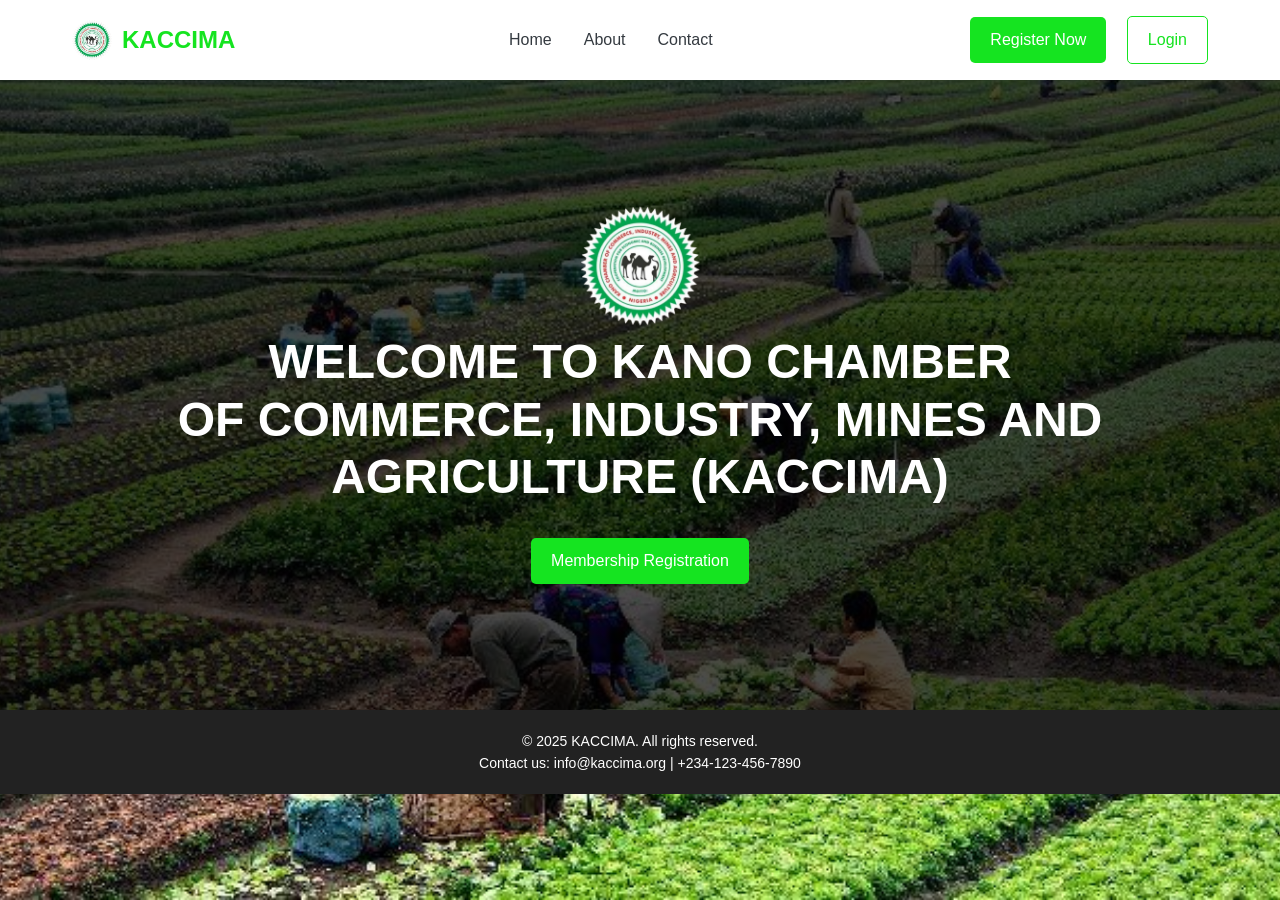
==== index.html @ ca97bee9 "first commit" ====
<!DOCTYPE html>
<html lang="en">
<head>
    <meta charset="UTF-8">
    <meta name="viewport" content="width=device-width, initial-scale=1.0">
    <title>KACCIMA - Home</title>
    <link rel="stylesheet" href="styles.css">
</head>
<body>
    <header>
        <nav>
            <div class="logo">
                <img src="images/logo.png" alt="KACCIMA Logo" width="40" height="40">
                <span class="logo-text">KACCIMA</span>
            </div>
            <ul>
                <li><a href="#">Home</a></li>
                <li><a href="#">About</a></li>
                <li><a href="#">Contact</a></li>
            </ul>
            <div class="auth-buttons">
                <a href="register.html" class="btn">Register Now</a>
                <a href="login.html" class="btn outline">Login</a>
            </div>
        </nav>
    </header>

    <main>
        <section class="hero">
           
            <div class="hero-content">
                <div class="hero-logo">
                    <img src="images/logo.png" alt="KACCIMA Logo" width="120" height="120">
                </div>
                <h1>WELCOME TO KANO CHAMBER <br>OF COMMERCE, INDUSTRY, MINES AND AGRICULTURE (KACCIMA)</h1>
                <div class="cta-buttons">
                    <a href="register.html" class="btn">Membership Registration</a>
                </div>
            </div>
        </section>
<footer>
    <div class="footer-content">
        <p>&copy; 2025 KACCIMA. All rights reserved.</p>
        <p>Contact us: info@kaccima.org | +234-123-456-7890</p>
    </div>
</footer>

    <script src="script.js"></script>
</body>
</html>
---- styles.css ----
/* Global Styles */
:root {
    --primary-color: #15e420;
    --secondary-color: #6c757d;
    --success-color: #28a745;
    --light-color: #f8f9fa;
    --dark-color: #343a40;
    --white: #ffffff;
    --border-radius: 5px;
    --box-shadow: 0 2px 10px rgba(0, 0, 0, 0.1);
}

* {
    margin: 0;
    padding: 0;
    box-sizing: border-box;
    font-family: 'Segoe UI', Tahoma, Geneva, Verdana, sans-serif;
}

body {
    background-image: url(images/bg4.jpg);
    background-size: cover;
    background-position: center;
    background-repeat: no-repeat;
    background-attachment: fixed; /* optional: keeps the background fixed on scroll */
    
    color: #333;
    line-height: 1.6;
    margin: 0;
    min-height: 100vh;
}


a {
    text-decoration: none;
    color: var(--primary-color);
}

.btn {
    display: inline-block;
    padding: 10px 20px;
    background-color: var(--primary-color);
    color: var(--white);
    border: none;
    border-radius: var(--border-radius);
    cursor: pointer;
    font-size: 16px;
    transition: all 0.3s ease;
}

.btn:hover {
    background-color: #004494;
    transform: translateY(-2px);
}

.btn.outline {
    background-color: transparent;
    border: 1px solid var(--primary-color);
    color: var(--primary-color);
}

.btn.outline:hover {
    background-color: var(--primary-color);
    color: var(--white);
}

/* Header Styles */
header {
    background-color: var(--white);
    box-shadow: var(--box-shadow);
    position: sticky;
    top: 0;
    z-index: 100;
}

nav {
    display: flex;
    justify-content: space-between;
    align-items: center;
    padding: 1rem 2rem;
    max-width: 1200px;
    margin: 0 auto;
}

.logo {
    display: flex;
    align-items: center;
}

/* If you want text next to the logo */
.logo-text {
    margin-left: 10px;
    font-size: 24px;
    font-weight: bold;
    color: var(--primary-color);
}

nav ul {
    display: flex;
    list-style: none;
}

nav ul li {
    margin-left: 2rem;
}

nav ul li a {
    color: var(--dark-color);
    font-weight: 500;
}

nav ul li a:hover {
    color: var(--primary-color);
}

.auth-buttons .btn {
    margin-left: 1rem;
}

.user-menu {
    display: flex;
    align-items: center;
}

.username {
    margin-right: 1rem;
    font-weight: 500;
}

.logout-btn {
    background: none;
    border: none;
    color: var(--secondary-color);
    cursor: pointer;
}

.logout-btn:hover {
    color: var(--primary-color);
}

/* Hero Section */
.hero {
    background: linear-gradient(rgba(0, 0, 0, 0.7), rgba(0, 0, 0, 0.7)), url('https://via.placeholder.com/1920x1080');
    background-size: cover;
    background-position: center;
    color: var(--white);
    padding: 5rem 2rem;
    text-align: center;
    min-height: 70vh;
    display: flex;
    flex-direction: column;
    justify-content: center;
    align-items: center;
}

.hero h1 {
    font-size: 3rem;
    margin-bottom: 2rem;
    line-height: 1.2;
}

.cta-buttons {
    margin-top: 2rem;
}

/* Auth Container */
.auth-container {
    display: flex;
    justify-content: center;
    align-items: center;
    min-height: 80vh;
    padding: 2rem;
}

.auth-form {
    background-color: var(--white);
    padding: 2rem;
    border-radius: var(--border-radius);
    box-shadow: var(--box-shadow);
    width: 100%;
    max-width: 500px;
}

.auth-form h2 {
    margin-bottom: 1.5rem;
    text-align: center;
    color: var(--primary-color);
}

.form-group {
    margin-bottom: 1.5rem;
}

.form-group label {
    display: block;
    margin-bottom: 0.5rem;
    font-weight: 500;
}

.form-group input {
    width: 100%;
    padding: 0.75rem;
    border: 1px solid #ddd;
    border-radius: var(--border-radius);
    font-size: 16px;
}

.auth-links {
    margin-top: 1.5rem;
    text-align: center;
}

.auth-links a {
    display: block;
    margin-bottom: 0.5rem;
}

/* Registration Container */
.registration-container {
    max-width: 800px;
    margin: 2rem auto;
    padding: 2rem;
    background-color: var(--white);
    border-radius: var(--border-radius);
    box-shadow: var(--box-shadow);
}

.registration-container h1 {
    color: var(--primary-color);
    margin-bottom: 2rem;
}

.multi-step-form {
    position: relative;
}

.form-step {
    display: none;
}

.form-step.active {
    display: block;
}

.checkbox-group {
    display: flex;
    flex-wrap: wrap;
    gap: 1rem;
}

.checkbox-group label {
    display: flex;
    align-items: center;
    cursor: pointer;
}

.checkbox-group input {
    margin-right: 0.5rem;
}

.inline-inputs {
    display: flex;
    gap: 1rem;
}

.inline-inputs input {
    flex: 1;
}

.upload-group {
    margin-bottom: 1.5rem;
}

.upload-group label {
    display: block;
    margin-bottom: 0.5rem;
    font-weight: 500;
}

.upload-group input[type="file"] {
    width: 100%;
    padding: 0.5rem;
    border: 1px dashed #ddd;
    border-radius: var(--border-radius);
}

.form-navigation {
    display: flex;
    justify-content: space-between;
    margin-top: 2rem;
}

/* Payment Container */
.payment-container {
    max-width: 800px;
    margin: 2rem auto;
    padding: 2rem;
    background-color: var(--white);
    border-radius: var(--border-radius);
    box-shadow: var(--box-shadow);
}

.payment-methods h2 {
    color: var(--primary-color);
    margin-bottom: 1rem;
}

.fee {
    font-size: 1.2rem;
    font-weight: bold;
    margin-bottom: 2rem;
    color: var(--success-color);
}

.payment-option {
    display: none;
    padding: 1.5rem;
    border: 1px solid #ddd;
    border-radius: var(--border-radius);
    margin-bottom: 1.5rem;
}

.payment-option.active {
    display: block;
}

.payment-tabs {
    display: flex;
    border-bottom: 1px solid #ddd;
    margin-bottom: 1.5rem;
}

.tab-btn {
    padding: 0.75rem 1.5rem;
    background: none;
    border: none;
    border-bottom: 3px solid transparent;
    cursor: pointer;
    font-weight: 500;
}

.tab-btn.active {
    border-bottom-color: var(--primary-color);
    color: var(--primary-color);
}

.card-form {
    margin-top: 1rem;
}

/* Dashboard Styles */
.dashboard-container {
    display: flex;
    max-width: 1200px;
    margin: 2rem auto;
    min-height: 70vh;
}
.sidebar {
    width: 250px;
    background-color: rgba(255, 255, 255, 0.75);
    backdrop-filter: blur(10px); /* Adds blur behind */
    -webkit-backdrop-filter: blur(10px); /* For Safari */
    border-radius: var(--border-radius);
    box-shadow: var(--box-shadow);
    padding: 1.5rem;
    margin-right: 2rem;
    font-weight: bold;
    font-family: 'Times New Roman', Times, serif;
    font-style: initial;
}


.sidebar ul {
    list-style: none;
}

.sidebar li {
    margin-bottom: 1rem;
}

.sidebar a {
    display: block;
    padding: 0.5rem 0;
    color: var(--dark-color);
}

.sidebar a:hover, .sidebar li.active a {
    color: var(--primary-color);
    font-weight: 500;
}

.dashboard-content {
    flex: 1;
    background-color: var(--white);
    border-radius: var(--border-radius);
    box-shadow: var(--box-shadow);
    padding: 2rem;
}

.notification {
    padding: 1rem;
    border-radius: var(--border-radius);
    margin-bottom: 2rem;
}

.notification.success {
    background-color: rgba(40, 167, 69, 0.1);
    border-left: 4px solid var(--success-color);
    color: var(--success-color);
}

.membership-status, .contact-info, .profile-info {
    margin-bottom: 2rem;
    padding-bottom: 1.5rem;
    border-bottom: 1px solid #eee;
}

.profile-info .info-item {
    display: flex;
    margin-bottom: 1rem;
}

.profile-info .label {
    font-weight: 500;
    width: 150px;
}

.profile-info .value.active {
    color: var(--success-color);
    font-weight: 500;
}

/* Responsive Styles */
@media (max-width: 768px) {
    nav {
        flex-direction: column;
        padding: 1rem;
    }
    
    nav ul {
        margin: 1rem 0;
    }
    
    .auth-buttons {
        margin-top: 1rem;
    }
    
    .hero h1 {
        font-size: 2rem;
    }
    
    .dashboard-container {
        flex-direction: column;
    }
    
    .sidebar {
        width: 100%;
        margin-right: 0;
        margin-bottom: 1rem;
    }
    
    .inline-inputs {
        flex-direction: column;
        gap: 1rem;
    }
}

/* Footer styles */
footer {
    background-color: #222;
    color: #fff;
    text-align: center;
    padding: 20px 10px;
    position: relative;
    z-index: 10;
}

.footer-content {
    max-width: 1200px;
    margin: 0 auto;
    font-size: 14px;
}
.upload-grid {
    display: grid;
    grid-template-columns: repeat(auto-fit, minmax(300px, 1fr));
    gap: 20px;
}

.upload-group {
    display: flex;
    flex-direction: column;
}

.upload-group label {
    margin-bottom: 6px;
    font-weight: bold;
}

.upload-group input[type="file"] {
    padding: 5px;
}
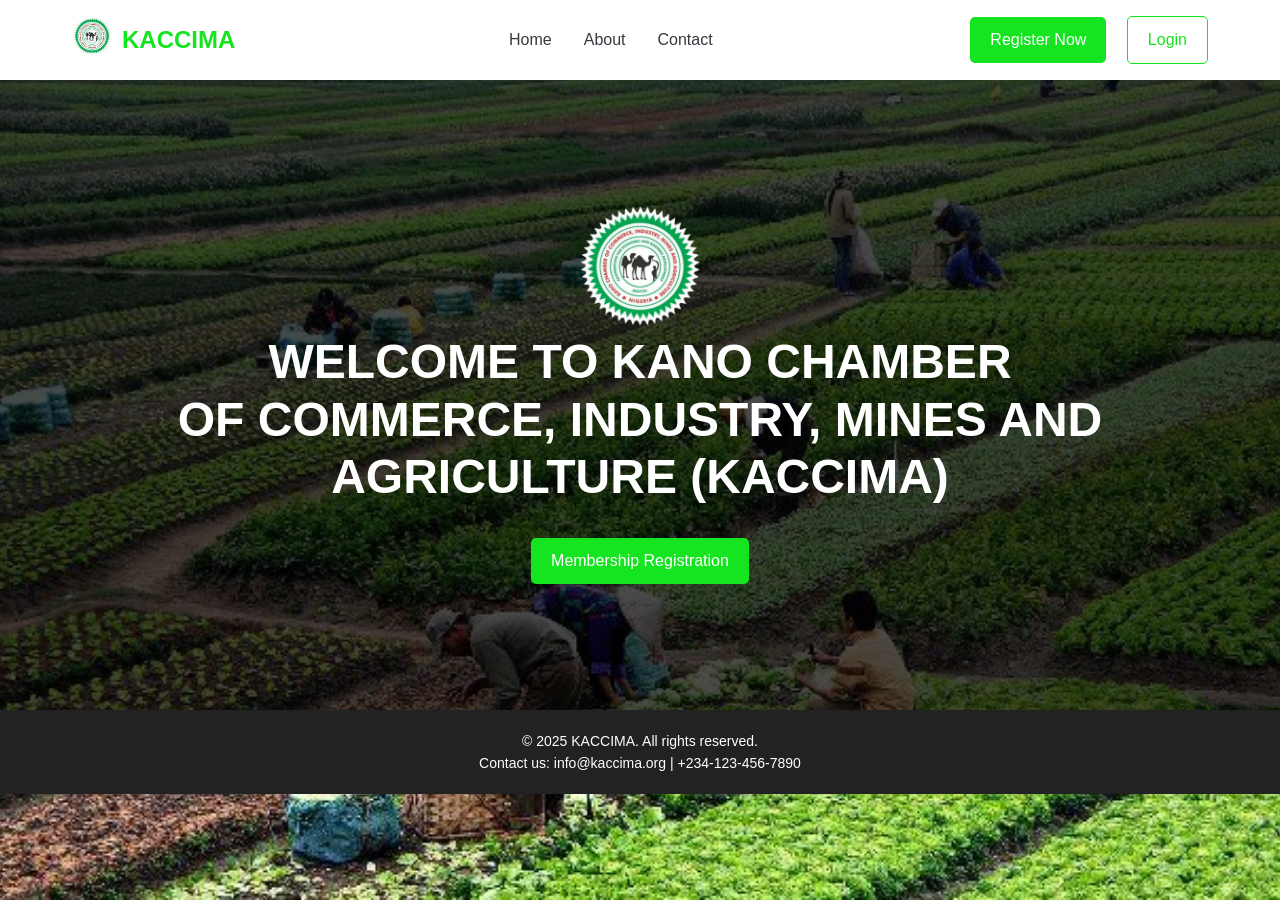
==== commit a9d36b66: "payment update" ====
--- a/index.html
+++ b/index.html
@@ -10,7 +10,7 @@
     <header>
         <nav>
             <div class="logo">
-                <img src="images/logo.png" alt="KACCIMA Logo" width="40" height="40">
+                <a href="index.html"><img src="images/logo.png" alt="KACCIMA Logo" width="40" height="40"></a>
                 <span class="logo-text">KACCIMA</span>
             </div>
             <ul>
--- a/styles.css
+++ b/styles.css
@@ -230,6 +230,7 @@
     margin-bottom: 2rem;
 }
 
+
 .multi-step-form {
     position: relative;
 }
@@ -286,9 +287,11 @@
 
 .form-navigation {
     display: flex;
-    justify-content: space-between;
-    margin-top: 2rem;
-}
+    gap: 10px; /* Adjust space between buttons if needed */
+    justify-content: flex-start; /* Aligns buttons to the left */
+    margin-top: 10px;
+}
+
 
 /* Payment Container */
 .payment-container {
@@ -486,16 +489,96 @@
     gap: 20px;
 }
 
+@import url('https://fonts.googleapis.com/icon?family=Material+Icons');
+
 .upload-group {
-    display: flex;
-    flex-direction: column;
-}
-
-.upload-group label {
-    margin-bottom: 6px;
-    font-weight: bold;
-}
-
-.upload-group input[type="file"] {
-    padding: 5px;
-}
+    margin-bottom: 20px;
+}
+
+.mui-label {
+    font-size: 14px;
+    color: rgba(0, 0, 0, 0.87);
+    margin-bottom: 8px;
+    display: inline-block;
+}
+
+.mui-file-upload {
+    position: relative;
+    display: flex;
+    align-items: center;
+    padding: 12px 16px;
+    border: 1px solid rgba(0, 0, 0, 0.23);
+    border-radius: 4px;
+    background-color: #f5f5f5;
+    cursor: pointer;
+    transition: border-color 0.3s, box-shadow 0.3s;
+    font-family: Roboto, sans-serif;
+    font-size: 14px;
+}
+
+.mui-file-upload:hover {
+    border-color: #3f51b5;
+    box-shadow: 0 0 0 2px rgba(63, 81, 181, 0.2);
+}
+
+.mui-file-upload .material-icons {
+    margin-right: 8px;
+    color: #3f51b5;
+}
+
+.mui-file-upload input[type="file"] {
+    position: absolute;
+    top: 0;
+    left: 0;
+    opacity: 0;
+    width: 100%;
+    height: 100%;
+    cursor: pointer;
+}
+
+.upload-group {
+    margin-bottom: 20px;
+    flex: 1 1 calc(50% - 16px);
+    min-width: 250px;
+}
+
+.mui-label {
+    font-size: 14px;
+    color: rgba(0, 0, 0, 0.87);
+    margin-bottom: 8px;
+    display: inline-block;
+}
+
+.mui-file-upload {
+    position: relative;
+    display: flex;
+    align-items: center;
+    padding: 12px 16px;
+    border: 1px solid rgba(0, 0, 0, 0.23);
+    border-radius: 4px;
+    background-color: #f5f5f5;
+    cursor: pointer;
+    transition: border-color 0.3s, box-shadow 0.3s;
+    font-family: Roboto, sans-serif;
+    font-size: 14px;
+}
+
+.mui-file-upload:hover {
+    border-color: #3f51b5;
+    box-shadow: 0 0 0 2px rgba(63, 81, 181, 0.2);
+}
+
+.mui-file-upload .material-icons {
+    margin-right: 8px;
+    color: #3f51b5;
+}
+
+.mui-file-upload input[type="file"] {
+    position: absolute;
+    top: 0;
+    left: 0;
+    opacity: 0;
+    width: 100%;
+    height: 100%;
+    cursor: pointer;
+}
